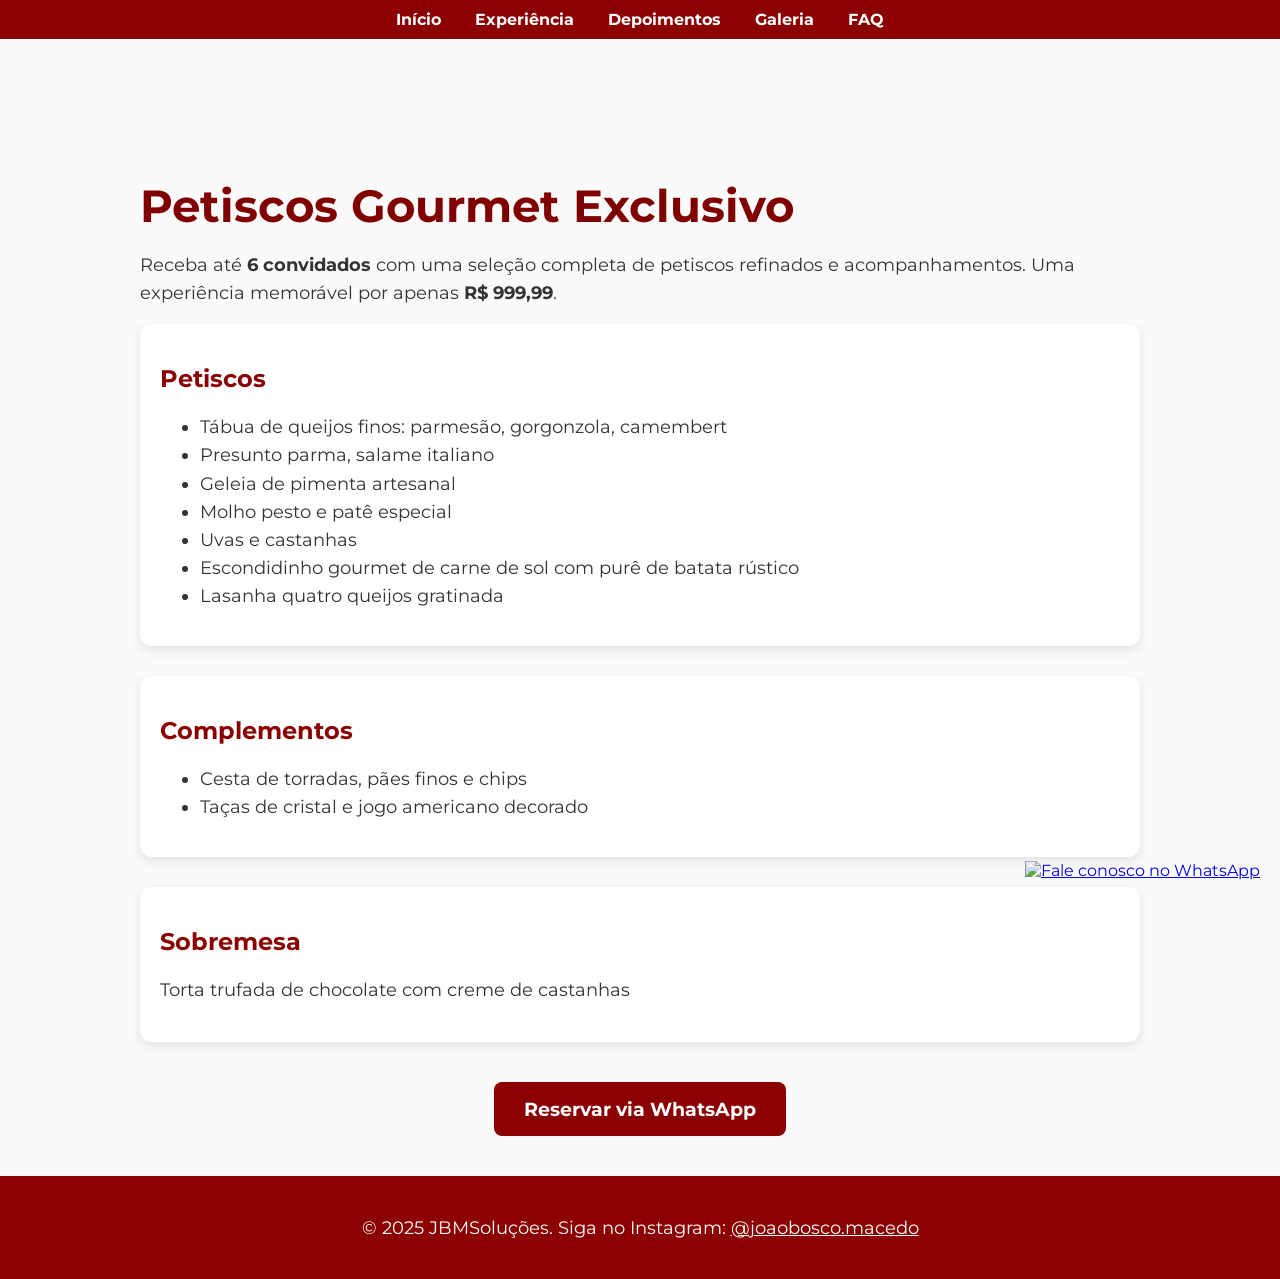
==== index.html @ 5f4e5065 "Update index.html" ====
<!DOCTYPE html>
<html lang="pt-br">
<head>
  <meta charset="UTF-8">
  <meta name="viewport" content="width=device-width, initial-scale=1.0">
  <meta name="description" content="Experiência gastronômica exclusiva com petiscos refinados, ideal para 6 pessoas. Reserve já pelo WhatsApp!">
  <title>Petiscos Gourmet Exclusivo | JBMSoluções</title>
  <link href="https://fonts.googleapis.com/css2?family=Montserrat:wght@400;700&display=swap" rel="stylesheet">
  <link rel="icon" href="https://raw.githubusercontent.com/jbmsolucoes/assets/main/favicon.ico" type="image/x-icon">
  <style>
    body {
      margin: 0;
      font-family: 'Montserrat', sans-serif;
      background-color: #fafafa;
      color: #333;
    }
    nav {
      background-color: #8B0000;
      text-align: center;
      padding: 10px;
    }
    nav a {
      color: white;
      margin: 0 15px;
      text-decoration: none;
      font-weight: bold;
    }
    nav a:hover {
      text-decoration: underline;
    }
    header {
      
      <h1 style="font-size: 2.5em; color: white; text-shadow: 2px black;">Petiscos Gourmet Exclusivo</h1>

      background: url('https://raw.githubusercontent.com/jbmsolucoes/assets/main/banner-petiscos.png') center/cover no-repeat;
      height: 100px;
      display: flex;
      align-items: center;
      justify-content: center;
      text-align: center;
      color: white;
    }
    .container {
      max-width: 1000px;
      margin: 40px auto;
      padding: 0 20px;
    }
    h1 {
      font-size: 2.8em;
      margin-bottom: 10px;
      color: #800000;
    }
    h2 {
      color: #8B0000;
    }
    p, li {
      font-size: 1.1em;
      line-height: 1.6;
    }
    .card {
      background: white;
      padding: 20px;
      border-radius: 12px;
      box-shadow: 0 4px 12px rgba(0,0,0,0.1);
      margin-bottom: 30px;
    }
    .cta {
      text-align: center;
      margin-top: 40px;
    }
    .cta a {
      display: inline-block;
      background-color: #8B0000;
      color: white;
      padding: 15px 30px;
      border-radius: 8px;
      text-decoration: none;
      font-weight: bold;
      font-size: 1.2em;
    }
    .cta a:hover {
      background-color: #a10000;
    }
    footer {
      background-color: #8B0000;
      color: white;
      text-align: center;
      padding: 20px 10px;
    }
    footer a {
      color: #fff;
      text-decoration: underline;
    }
    .whatsapp-float {
      position: fixed;
      bottom: 20px;
      right: 20px;
      z-index: 100;
    }
    .whatsapp-float img {
      width: 60px;
      height: 60px;
    }
    @media screen and (max-width: 768px) {
      h1 {
        font-size: 2em;
      }
      .cta a {
        padding: 12px 20px;
        font-size: 1em;
      }
      header {
        height: 60vh;
        background-size: cover;
      }
    }
  </style>
</head>
<body>

  <!-- Navegação -->
  <nav>
    <a href="index.html">Início</a>
    <a href="experiencia.html">Experiência</a>
    <a href="depoimentos.html">Depoimentos</a>
    <a href="galeria.html">Galeria</a>
    <a href="faq.html">FAQ</a>
  </nav>

  <!-- Banner de destaque -->
  <header></header>

  <!-- Conteúdo principal -->
  <div class="container">
    <h1>Petiscos Gourmet Exclusivo</h1>
    <p>Receba até <strong>6 convidados</strong> com uma seleção completa de petiscos refinados e acompanhamentos. Uma experiência memorável por apenas <strong>R$ 999,99</strong>.</p>

    <div class="card">
      <h2>Petiscos</h2>
      <ul>
        <li>Tábua de queijos finos: parmesão, gorgonzola, camembert</li>
        <li>Presunto parma, salame italiano</li>
        <li>Geleia de pimenta artesanal</li>
        <li>Molho pesto e patê especial</li>
        <li>Uvas e castanhas</li>
        <li>Escondidinho gourmet de carne de sol com purê de batata rústico</li>
        <li>Lasanha quatro queijos gratinada</li>
      </ul>
    </div>

    <div class="card">
      <h2>Complementos</h2>
      <ul>
        <li>Cesta de torradas, pães finos e chips</li>
        <li>Taças de cristal e jogo americano decorado</li>
      </ul>
    </div>

    <div class="card">
      <h2>Sobremesa</h2>
      <p>Torta trufada de chocolate com creme de castanhas</p>
    </div>

    <div class="cta">
      <a href="https://api.whatsapp.com/send?phone=5584981561366" target="_blank">Reservar via WhatsApp</a>
    </div>
  </div>

  <!-- Rodapé -->
  <footer>
    <p>© 2025 JBMSoluções. Siga no Instagram: 
      <a href="https://instagram.com/joaobosco.macedo" target="_blank">@joaobosco.macedo</a>
    </p>
  </footer>

  <!-- Botão flutuante do WhatsApp -->
  <div class="whatsapp-float">
    <a href="https://api.whatsapp.com/send?phone=5584981561366" target="_blank">
      <img src="https://cdn-icons-png.flaticon.com/512/124/124034.png" alt="Fale conosco no WhatsApp">
    </a>
  </div>

  <!-- Google Analytics com ID real -->
  <script async src="https://www.googletagmanager.com/gtag/js?id=G-D9MNCGHSKR"></script>
  <script>
    window.dataLayer = window.dataLayer || [];
    function gtag(){dataLayer.push(arguments);}
    gtag('js', new Date());
    gtag('config', 'G-D9MNCGHSKR');
  </script>

</body>
</html>
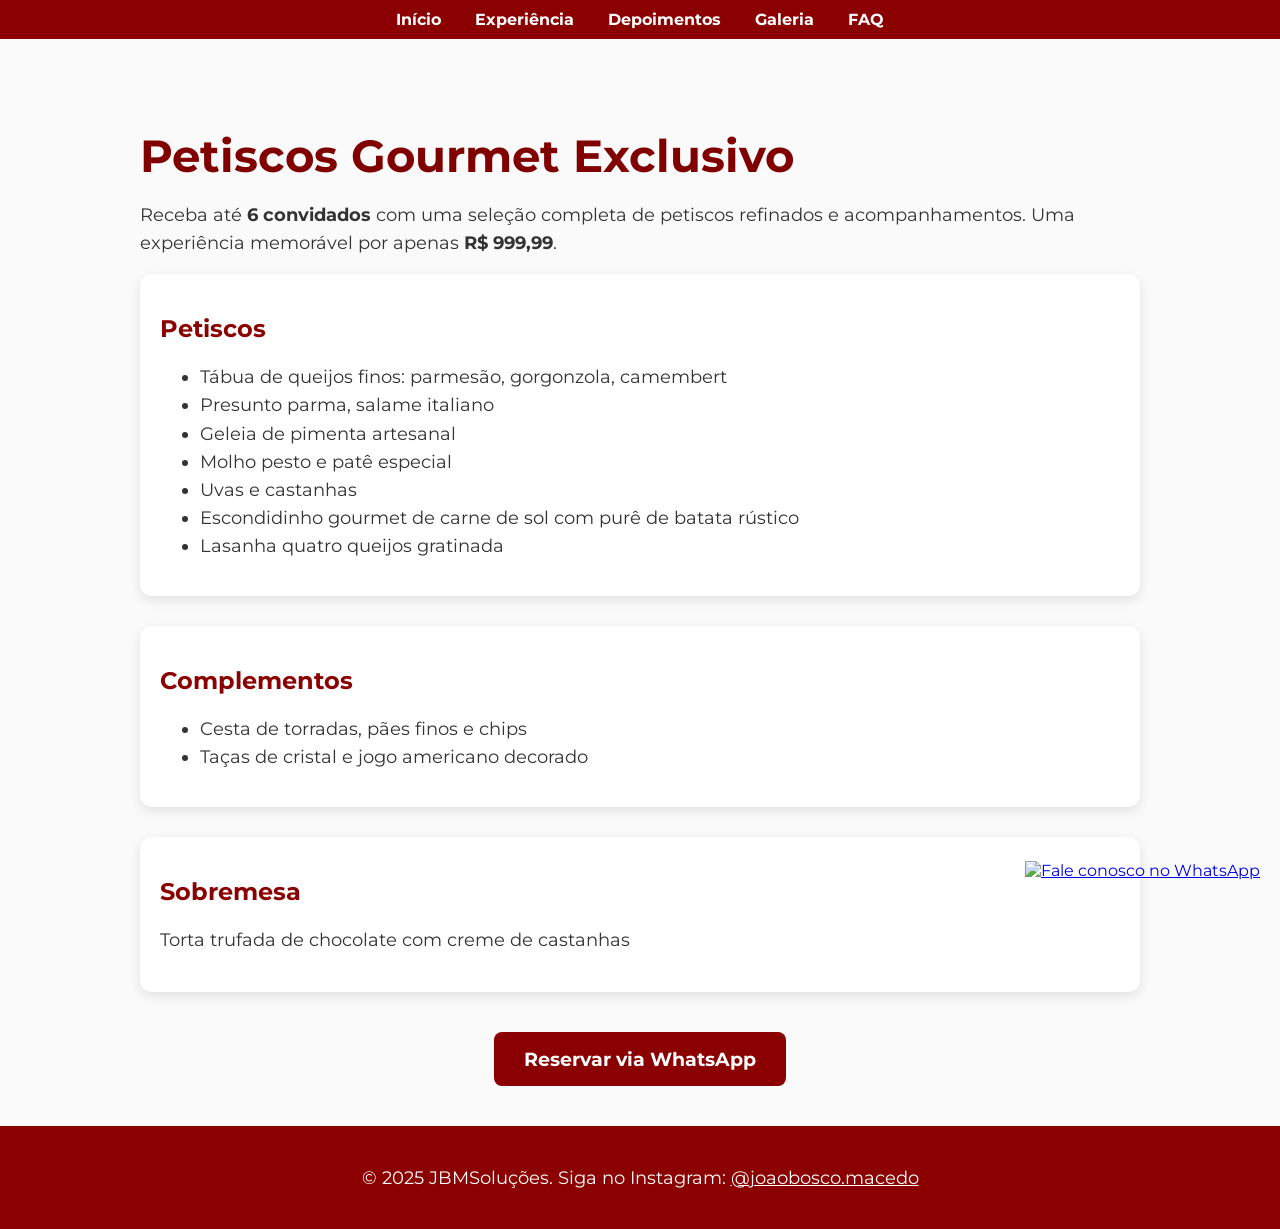
==== commit 4253c6ec: "Update index.html" ====
--- a/index.html
+++ b/index.html
@@ -33,7 +33,7 @@
       <h1 style="font-size: 2.5em; color: white; text-shadow: 2px black;">Petiscos Gourmet Exclusivo</h1>
 
       background: url('https://raw.githubusercontent.com/jbmsolucoes/assets/main/banner-petiscos.png') center/cover no-repeat;
-      height: 100px;
+      height: 50px;
       display: flex;
       align-items: center;
       justify-content: center;
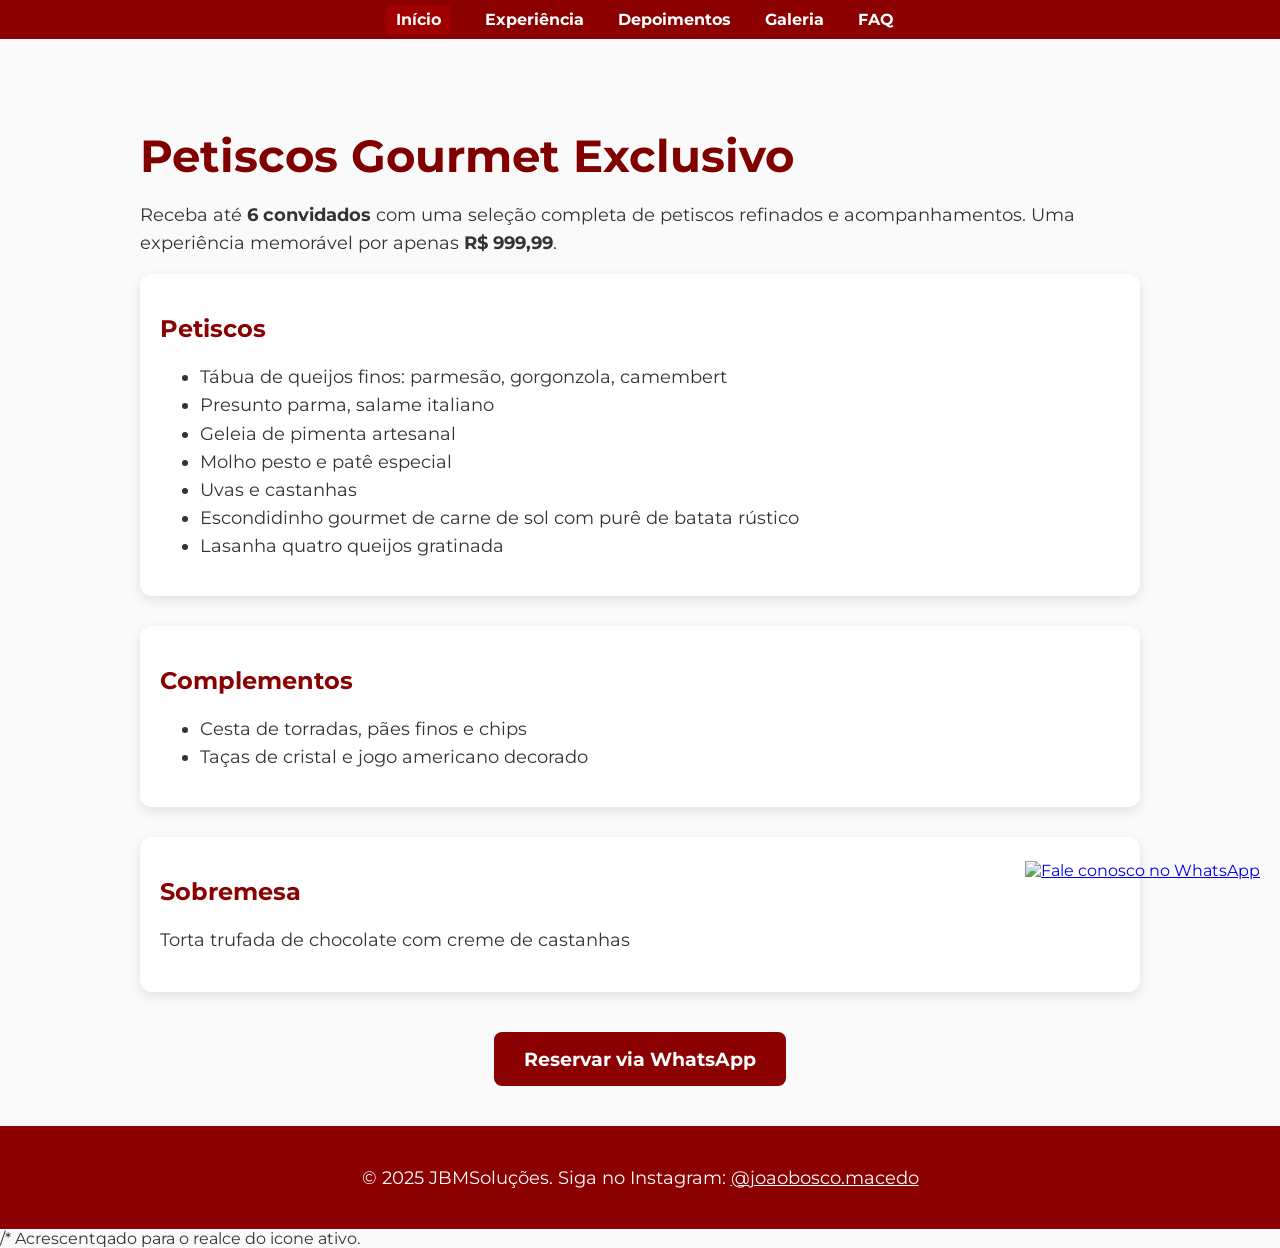
==== commit 36e12b33: "Update index.html" ====
--- a/index.html
+++ b/index.html
@@ -8,6 +8,14 @@
   <link href="https://fonts.googleapis.com/css2?family=Montserrat:wght@400;700&display=swap" rel="stylesheet">
   <link rel="icon" href="https://raw.githubusercontent.com/jbmsolucoes/assets/main/favicon.ico" type="image/x-icon">
   <style>
+    /* Destacando o icone atvo na pagina inicial */
+    nav a.active {
+      color: #fafafa;             /* cor do texto ativo */
+      background-color: #a10000;  /* fundo destacado */
+      border-radius: 4px;
+      padding: 5px 10px;
+    }
+
     body {
       margin: 0;
       font-family: 'Montserrat', sans-serif;
@@ -188,6 +196,21 @@
     gtag('js', new Date());
     gtag('config', 'G-D9MNCGHSKR');
   </script>
+  /* Acrescentqado para o realce do icone ativo.
+  <script>
+    // seleciona todos os links do nav
+    const navLinks = document.querySelectorAll('nav a');
+
+    // caminho atual (ex: "/index.html" ou "/")
+    const currentPath = window.location.pathname.split('/').pop() || 'index.html';
+
+    navLinks.forEach(link => {
+      const href = link.getAttribute('href');
+      if (href === currentPath) {
+        link.classList.add('active');
+      }
+    });
+</script>
 
 </body>
 </html>
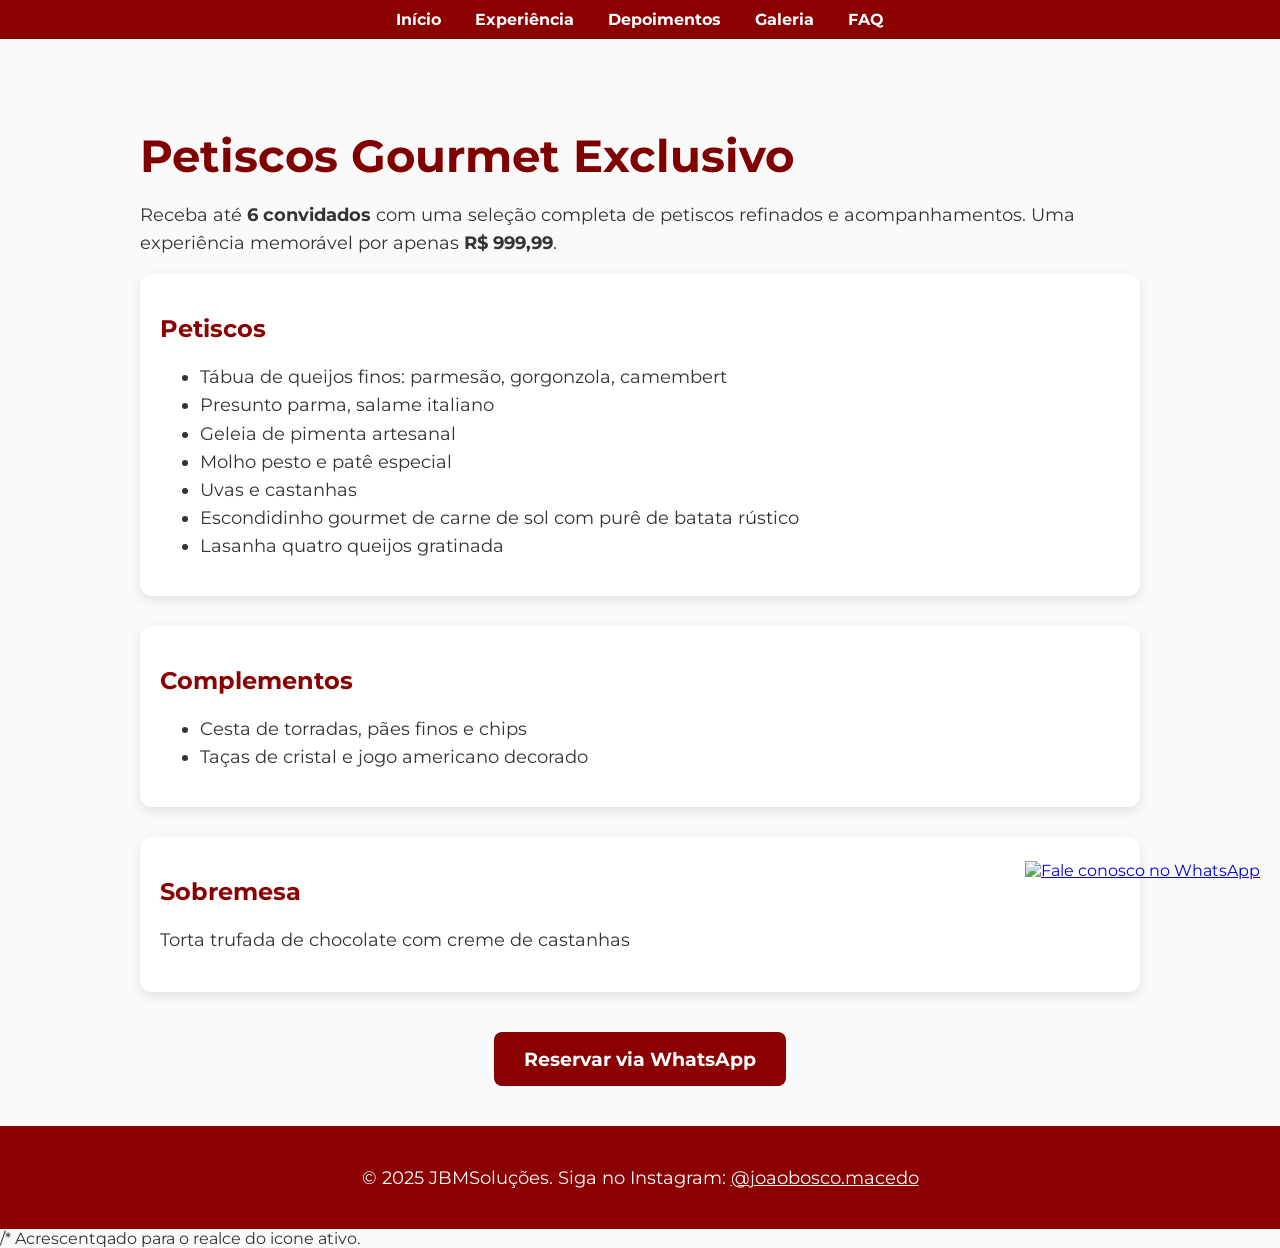
==== commit 15d4943c: "Update index.html" ====
--- a/index.html
+++ b/index.html
@@ -8,15 +8,7 @@
   <link href="https://fonts.googleapis.com/css2?family=Montserrat:wght@400;700&display=swap" rel="stylesheet">
   <link rel="icon" href="https://raw.githubusercontent.com/jbmsolucoes/assets/main/favicon.ico" type="image/x-icon">
   <style>
-    /* Destacando o icone atvo na pagina inicial */
-    nav a.active {
-      color: #fafafa;             /* cor do texto ativo */
-      background-color: #a10000;  /* fundo destacado */
-      border-radius: 4px;
-      padding: 5px 10px;
-    }
-
-    body {
+  body {
       margin: 0;
       font-family: 'Montserrat', sans-serif;
       background-color: #fafafa;
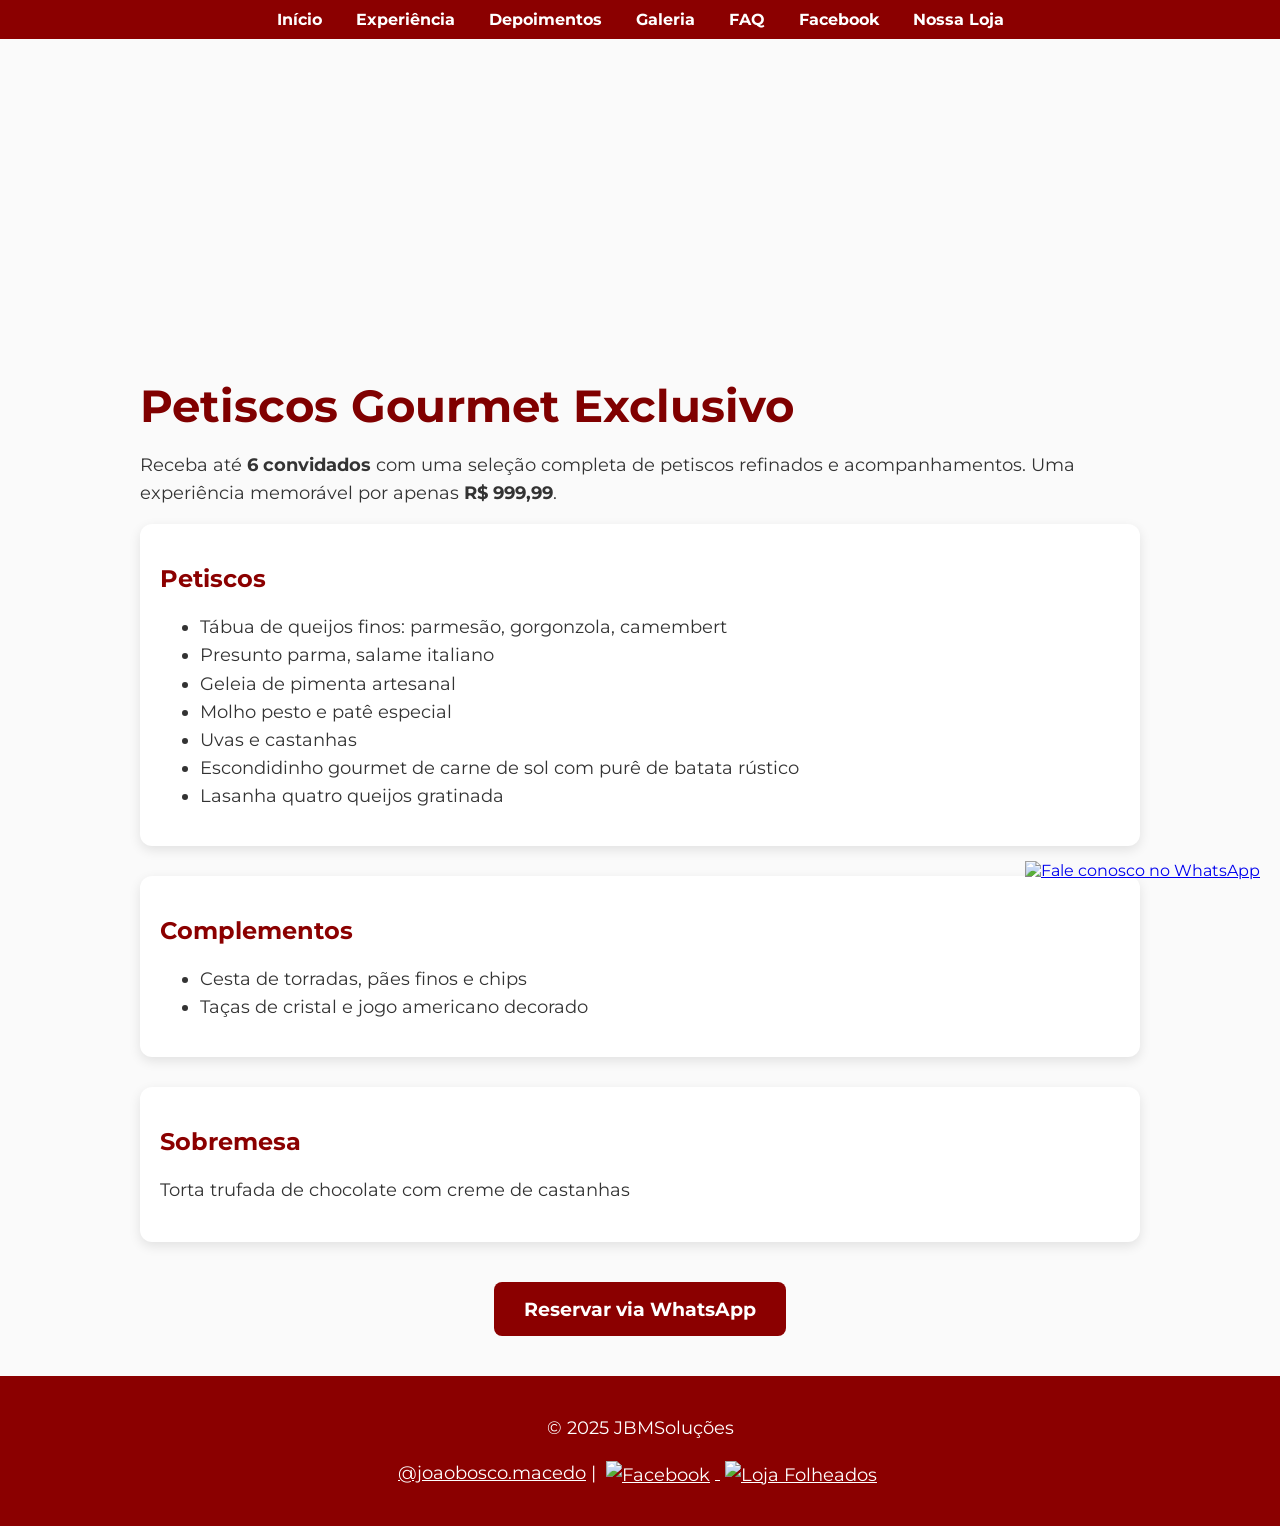
==== commit 7b33a4ed: "Update index.html" ====
--- a/index.html
+++ b/index.html
@@ -8,7 +8,7 @@
   <link href="https://fonts.googleapis.com/css2?family=Montserrat:wght@400;700&display=swap" rel="stylesheet">
   <link rel="icon" href="https://raw.githubusercontent.com/jbmsolucoes/assets/main/favicon.ico" type="image/x-icon">
   <style>
-  body {
+    body {
       margin: 0;
       font-family: 'Montserrat', sans-serif;
       background-color: #fafafa;
@@ -29,11 +29,8 @@
       text-decoration: underline;
     }
     header {
-      
-      <h1 style="font-size: 2.5em; color: white; text-shadow: 2px black;">Petiscos Gourmet Exclusivo</h1>
-
       background: url('https://raw.githubusercontent.com/jbmsolucoes/assets/main/banner-petiscos.png') center/cover no-repeat;
-      height: 50px;
+      height: 300px;
       display: flex;
       align-items: center;
       justify-content: center;
@@ -90,6 +87,11 @@
     footer a {
       color: #fff;
       text-decoration: underline;
+    }
+    .footer-links img {
+      width: 24px;
+      vertical-align: middle;
+      margin: 0 5px;
     }
     .whatsapp-float {
       position: fixed;
@@ -110,7 +112,7 @@
         font-size: 1em;
       }
       header {
-        height: 60vh;
+        height: 200px;
         background-size: cover;
       }
     }
@@ -125,6 +127,8 @@
     <a href="depoimentos.html">Depoimentos</a>
     <a href="galeria.html">Galeria</a>
     <a href="faq.html">FAQ</a>
+    <a href="https://www.facebook.com/jbm5688" target="_blank">Facebook</a>
+    <a href="https://jbm5688.folheados.com/" target="_blank">Nossa Loja</a>
   </nav>
 
   <!-- Banner de destaque -->
@@ -133,7 +137,10 @@
   <!-- Conteúdo principal -->
   <div class="container">
     <h1>Petiscos Gourmet Exclusivo</h1>
-    <p>Receba até <strong>6 convidados</strong> com uma seleção completa de petiscos refinados e acompanhamentos. Uma experiência memorável por apenas <strong>R$ 999,99</strong>.</p>
+    <p>
+      Receba até <strong>6 convidados</strong> com uma seleção completa de petiscos refinados e acompanhamentos. 
+      Uma experiência memorável por apenas <strong>R$ 999,99</strong>.
+    </p>
 
     <div class="card">
       <h2>Petiscos</h2>
@@ -162,14 +169,23 @@
     </div>
 
     <div class="cta">
-      <a href="https://api.whatsapp.com/send?phone=5584981561366" target="_blank">Reservar via WhatsApp</a>
+      <a href="https://api.whatsapp.com/send?phone=5584981561366" target="_blank">
+        Reservar via WhatsApp
+      </a>
     </div>
   </div>
 
   <!-- Rodapé -->
   <footer>
-    <p>© 2025 JBMSoluções. Siga no Instagram: 
-      <a href="https://instagram.com/joaobosco.macedo" target="_blank">@joaobosco.macedo</a>
+    <p>© 2025 JBMSoluções</p>
+    <p class="footer-links">
+      <a href="https://instagram.com/joaobosco.macedo" target="_blank">@joaobosco.macedo</a> |
+      <a href="https://www.facebook.com/jbm5688" target="_blank">
+        <img src="assets/facebook-icon.png" alt="Facebook">
+      </a>
+      <a href="https://jbm5688.folheados.com/" target="_blank">
+        <img src="assets/shop-icon.png" alt="Loja Folheados">
+      </a>
     </p>
   </footer>
 
@@ -188,21 +204,6 @@
     gtag('js', new Date());
     gtag('config', 'G-D9MNCGHSKR');
   </script>
-  /* Acrescentqado para o realce do icone ativo.
-  <script>
-    // seleciona todos os links do nav
-    const navLinks = document.querySelectorAll('nav a');
-
-    // caminho atual (ex: "/index.html" ou "/")
-    const currentPath = window.location.pathname.split('/').pop() || 'index.html';
-
-    navLinks.forEach(link => {
-      const href = link.getAttribute('href');
-      if (href === currentPath) {
-        link.classList.add('active');
-      }
-    });
-</script>
 
 </body>
 </html>
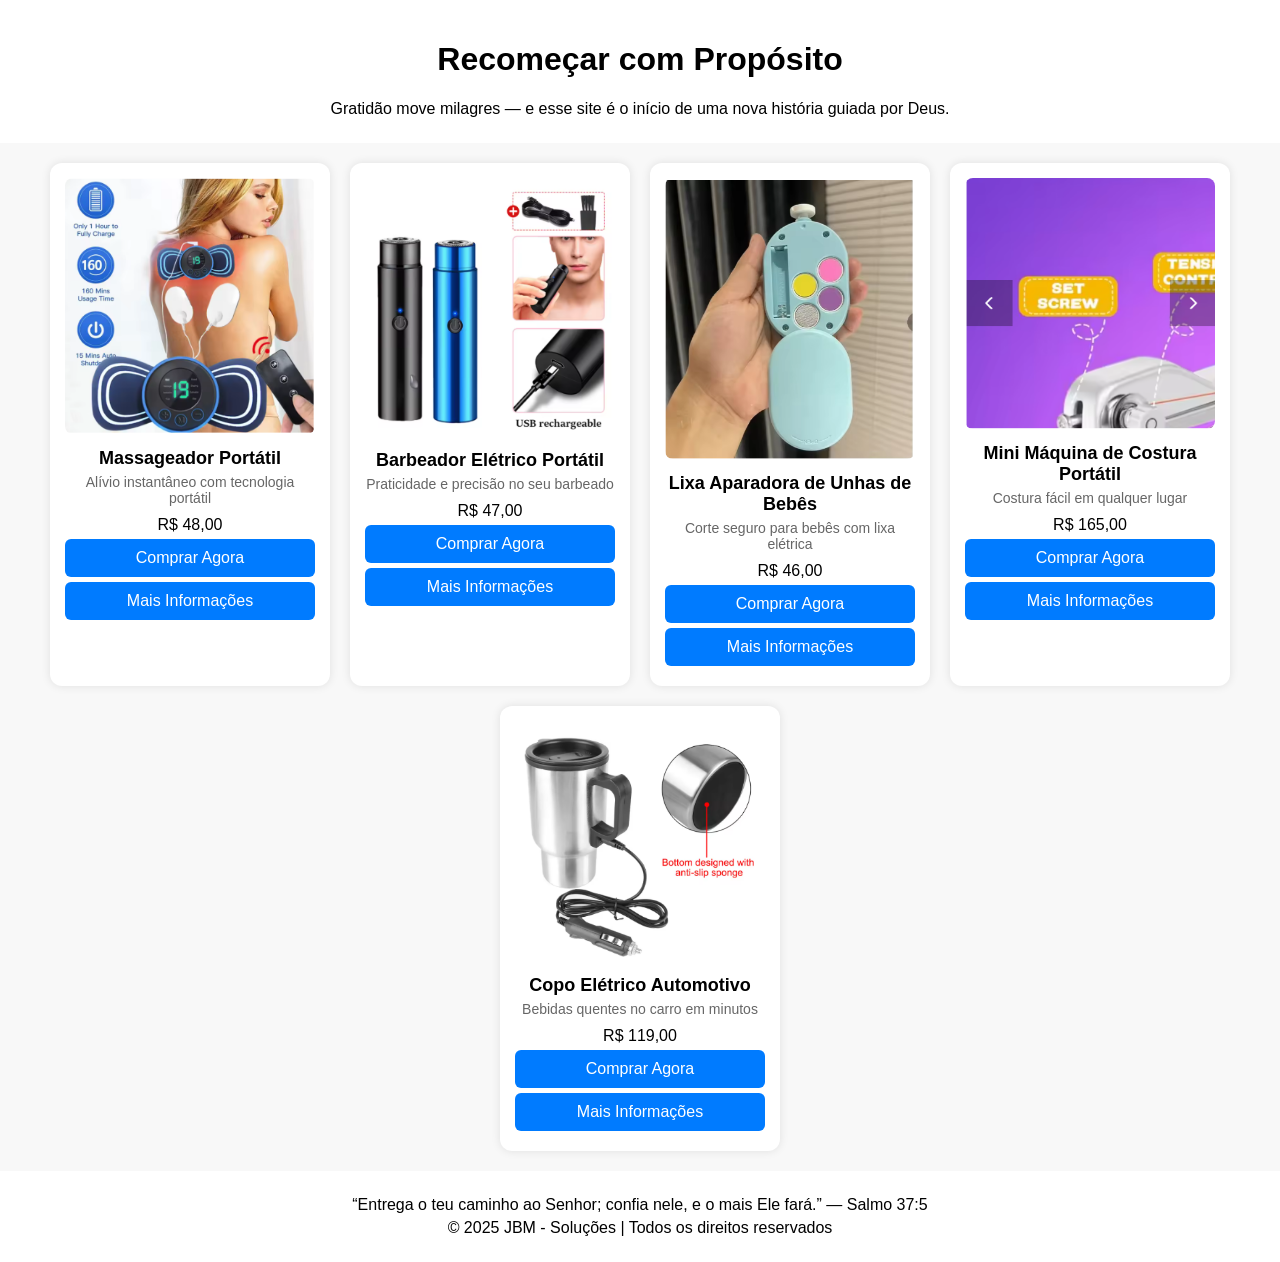
==== commit 76efeb2d: "Sistema PT completo do zero" ====
--- a/index.html
+++ b/index.html
@@ -1,209 +1,163 @@
 <!DOCTYPE html>
 <html lang="pt-br">
 <head>
-  <meta charset="UTF-8">
-  <meta name="viewport" content="width=device-width, initial-scale=1.0">
-  <meta name="description" content="Experiência gastronômica exclusiva com petiscos refinados, ideal para 6 pessoas. Reserve já pelo WhatsApp!">
-  <title>Petiscos Gourmet Exclusivo | JBMSoluções</title>
-  <link href="https://fonts.googleapis.com/css2?family=Montserrat:wght@400;700&display=swap" rel="stylesheet">
-  <link rel="icon" href="https://raw.githubusercontent.com/jbmsolucoes/assets/main/favicon.ico" type="image/x-icon">
-  <style>
-    body {
-      margin: 0;
-      font-family: 'Montserrat', sans-serif;
-      background-color: #fafafa;
-      color: #333;
-    }
-    nav {
-      background-color: #8B0000;
-      text-align: center;
-      padding: 10px;
-    }
-    nav a {
-      color: white;
-      margin: 0 15px;
-      text-decoration: none;
-      font-weight: bold;
-    }
-    nav a:hover {
-      text-decoration: underline;
-    }
-    header {
-      background: url('https://raw.githubusercontent.com/jbmsolucoes/assets/main/banner-petiscos.png') center/cover no-repeat;
-      height: 300px;
-      display: flex;
-      align-items: center;
-      justify-content: center;
-      text-align: center;
-      color: white;
-    }
-    .container {
-      max-width: 1000px;
-      margin: 40px auto;
-      padding: 0 20px;
-    }
-    h1 {
-      font-size: 2.8em;
-      margin-bottom: 10px;
-      color: #800000;
-    }
-    h2 {
-      color: #8B0000;
-    }
-    p, li {
-      font-size: 1.1em;
-      line-height: 1.6;
-    }
-    .card {
-      background: white;
-      padding: 20px;
-      border-radius: 12px;
-      box-shadow: 0 4px 12px rgba(0,0,0,0.1);
-      margin-bottom: 30px;
-    }
-    .cta {
-      text-align: center;
-      margin-top: 40px;
-    }
-    .cta a {
-      display: inline-block;
-      background-color: #8B0000;
-      color: white;
-      padding: 15px 30px;
-      border-radius: 8px;
-      text-decoration: none;
-      font-weight: bold;
-      font-size: 1.2em;
-    }
-    .cta a:hover {
-      background-color: #a10000;
-    }
-    footer {
-      background-color: #8B0000;
-      color: white;
-      text-align: center;
-      padding: 20px 10px;
-    }
-    footer a {
-      color: #fff;
-      text-decoration: underline;
-    }
-    .footer-links img {
-      width: 24px;
-      vertical-align: middle;
-      margin: 0 5px;
-    }
-    .whatsapp-float {
-      position: fixed;
-      bottom: 20px;
-      right: 20px;
-      z-index: 100;
-    }
-    .whatsapp-float img {
-      width: 60px;
-      height: 60px;
-    }
-    @media screen and (max-width: 768px) {
-      h1 {
-        font-size: 2em;
-      }
-      .cta a {
-        padding: 12px 20px;
-        font-size: 1em;
-      }
-      header {
-        height: 200px;
-        background-size: cover;
-      }
-    }
-  </style>
+    <meta charset="UTF-8">
+    <meta name="viewport" content="width=device-width, initial-scale=1.0">
+    <title>Recomeçar com Propósito</title>
+    <style>
+        body { font-family: Arial, sans-serif; margin: 0; padding: 0; background: #f8f8f8; }
+        header, footer { text-align: center; padding: 20px; background: #fff; }
+        .produtos { display: flex; flex-wrap: wrap; justify-content: center; gap: 20px; padding: 20px; }
+        article { background: #fff; border-radius: 12px; box-shadow: 0 0 10px rgba(0,0,0,0.1); width: 250px; text-align: center; padding: 15px; }
+        img { width: 100%; border-radius: 8px; transition: opacity 0.5s; }
+        h2 { font-size: 18px; margin: 10px 0 5px; }
+        p { font-size: 16px; margin: 5px 0; }
+        .botoes a { display: block; margin: 5px 0; padding: 10px; background: #007bff; color: white; border-radius: 6px; text-decoration: none; }
+        .botoes a:hover { background: #0056b3; }
+        .descricao-resumida { font-size: 14px; color: #666; margin-bottom: 10px; }
+    </style>
+    <script>
+        const imagens = {};
+        function rotacionarImagem(id, imagensList) {
+            let i = 0;
+            imagens[id] = setInterval(() => {
+                document.getElementById(id).src = imagensList[i];
+                i = (i + 1) % imagensList.length;
+            }, 1000);
+        }
+        function pararRotacao(id, original) {
+            clearInterval(imagens[id]);
+            document.getElementById(id).src = original;
+        }
+
+        window.onload = function () {
+            const Produto1 = "Massageador Portátil";
+            const Produto2 = "Barbeador Elétrico Portátil";
+            const Produto3 = "Lixa Aparadora de Unhas de Bebês";
+            const Produto4 = "Mini Máquina de Costura Portátil";
+            const Produto5 = "Copo Elétrico Automotivo";
+
+            const Valor1 = "R$ 48,00";
+            const Valor2 = "R$ 47,00";
+            const Valor3 = "R$ 46,00";
+            const Valor4 = "R$ 165,00";
+            const Valor5 = "R$ 119,00";
+
+            const Desc1 = "Alívio instantâneo com tecnologia portátil";
+            const Desc2 = "Praticidade e precisão no seu barbeado";
+            const Desc3 = "Corte seguro para bebês com lixa elétrica";
+            const Desc4 = "Costura fácil em qualquer lugar";
+            const Desc5 = "Bebidas quentes no carro em minutos";
+
+            document.getElementById("titulo1").innerText = Produto1;
+            document.getElementById("titulo2").innerText = Produto2;
+            document.getElementById("titulo3").innerText = Produto3;
+            document.getElementById("titulo4").innerText = Produto4;
+            document.getElementById("titulo5").innerText = Produto5;
+
+            document.getElementById("valor1").innerText = Valor1;
+            document.getElementById("valor2").innerText = Valor2;
+            document.getElementById("valor3").innerText = Valor3;
+            document.getElementById("valor4").innerText = Valor4;
+            document.getElementById("valor5").innerText = Valor5;
+
+            document.getElementById("desc1").innerText = Desc1;
+            document.getElementById("desc2").innerText = Desc2;
+            document.getElementById("desc3").innerText = Desc3;
+            document.getElementById("desc4").innerText = Desc4;
+            document.getElementById("desc5").innerText = Desc5;
+
+            document.getElementById("btnComprar1").href = `pagamento.html?produto=${encodeURIComponent(Produto1)}&valor=${encodeURIComponent(Valor1)}`;
+            document.getElementById("btnComprar2").href = `pagamento.html?produto=${encodeURIComponent(Produto2)}&valor=${encodeURIComponent(Valor2)}`;
+            document.getElementById("btnComprar3").href = `pagamento.html?produto=${encodeURIComponent(Produto3)}&valor=${encodeURIComponent(Valor3)}`;
+            document.getElementById("btnComprar4").href = `pagamento.html?produto=${encodeURIComponent(Produto4)}&valor=${encodeURIComponent(Valor4)}`;
+            document.getElementById("btnComprar5").href = `pagamento.html?produto=${encodeURIComponent(Produto5)}&valor=${encodeURIComponent(Valor5)}`;
+        };
+    </script>
 </head>
 <body>
+    <header>
+        <h1>Recomeçar com Propósito</h1>
+        <p>Gratidão move milagres — e esse site é o início de uma nova história guiada por Deus.</p>
+    </header>
 
-  <!-- Navegação -->
-  <nav>
-    <a href="index.html">Início</a>
-    <a href="experiencia.html">Experiência</a>
-    <a href="depoimentos.html">Depoimentos</a>
-    <a href="galeria.html">Galeria</a>
-    <a href="faq.html">FAQ</a>
-    <a href="https://www.facebook.com/jbm5688" target="_blank">Facebook</a>
-    <a href="https://jbm5688.folheados.com/" target="_blank">Nossa Loja</a>
-  </nav>
+    <main>
+        <section class="produtos">
+            <!-- Produto 1 -->
+            <article>
+                <img id="produto1" src="img/IMAGEM1-1.PNG" alt="Produto 1"
+                    onmouseover="rotacionarImagem('produto1', ['img/IMAGEM1-1.PNG', 'img/IMAGEM1-2.PNG', 'img/IMAGEM1-3.PNG'])"
+                    onmouseout="pararRotacao('produto1', 'img/IMAGEM1-1.PNG')">
+                <h2 id="titulo1"></h2>
+                <p class="descricao-resumida" id="desc1"></p>
+                <p id="valor1"></p>
+                <div class="botoes">
+                    <a id="btnComprar1">Comprar Agora</a>
+                    <a href="detalhes-do-produto.html?produto=1">Mais Informações</a>
+                </div>
+            </article>
 
-  <!-- Banner de destaque -->
-  <header></header>
+            <!-- Produto 2 -->
+            <article>
+                <img id="produto2" src="img/IMAGEM2-1.PNG" alt="Produto 2"
+                    onmouseover="rotacionarImagem('produto2', ['img/IMAGEM2-1.PNG', 'img/IMAGEM2-2.PNG', 'img/IMAGEM2-3.PNG'])"
+                    onmouseout="pararRotacao('produto2', 'img/IMAGEM2-1.PNG')">
+                <h2 id="titulo2"></h2>
+                <p class="descricao-resumida" id="desc2"></p>
+                <p id="valor2"></p>
+                <div class="botoes">
+                    <a id="btnComprar2">Comprar Agora</a>
+                    <a href="detalhes-do-produto.html?produto=2">Mais Informações</a>
+                </div>
+            </article>
 
-  <!-- Conteúdo principal -->
-  <div class="container">
-    <h1>Petiscos Gourmet Exclusivo</h1>
-    <p>
-      Receba até <strong>6 convidados</strong> com uma seleção completa de petiscos refinados e acompanhamentos. 
-      Uma experiência memorável por apenas <strong>R$ 999,99</strong>.
-    </p>
+            <!-- Produto 3 -->
+            <article>
+                <img id="produto3" src="img/IMAGEM3-1.PNG" alt="Produto 3"
+                    onmouseover="rotacionarImagem('produto3', ['img/IMAGEM3-1.PNG', 'img/IMAGEM3-2.PNG', 'img/IMAGEM3-3.PNG'])"
+                    onmouseout="pararRotacao('produto3', 'img/IMAGEM3-1.PNG')">
+                <h2 id="titulo3"></h2>
+                <p class="descricao-resumida" id="desc3"></p>
+                <p id="valor3"></p>
+                <div class="botoes">
+                    <a id="btnComprar3">Comprar Agora</a>
+                    <a href="detalhes-do-produto.html?produto=3">Mais Informações</a>
+                </div>
+            </article>
 
-    <div class="card">
-      <h2>Petiscos</h2>
-      <ul>
-        <li>Tábua de queijos finos: parmesão, gorgonzola, camembert</li>
-        <li>Presunto parma, salame italiano</li>
-        <li>Geleia de pimenta artesanal</li>
-        <li>Molho pesto e patê especial</li>
-        <li>Uvas e castanhas</li>
-        <li>Escondidinho gourmet de carne de sol com purê de batata rústico</li>
-        <li>Lasanha quatro queijos gratinada</li>
-      </ul>
-    </div>
+            <!-- Produto 4 -->
+            <article>
+                <img id="produto4" src="img/IMAGEM4-1.PNG" alt="Produto 4"
+                    onmouseover="rotacionarImagem('produto4', ['img/IMAGEM4-1.PNG', 'img/IMAGEM4-2.PNG', 'img/IMAGEM4-3.PNG'])"
+                    onmouseout="pararRotacao('produto4', 'img/IMAGEM4-1.PNG')">
+                <h2 id="titulo4"></h2>
+                <p class="descricao-resumida" id="desc4"></p>
+                <p id="valor4"></p>
+                <div class="botoes">
+                    <a id="btnComprar4">Comprar Agora</a>
+                    <a href="detalhes-do-produto.html?produto=4">Mais Informações</a>
+                </div>
+            </article>
 
-    <div class="card">
-      <h2>Complementos</h2>
-      <ul>
-        <li>Cesta de torradas, pães finos e chips</li>
-        <li>Taças de cristal e jogo americano decorado</li>
-      </ul>
-    </div>
+            <!-- Produto 5 -->
+            <article>
+                <img id="produto5" src="img/IMAGEM5-1.PNG" alt="Produto 5"
+                    onmouseover="rotacionarImagem('produto5', ['img/IMAGEM5-1.PNG', 'img/IMAGEM5-2.PNG', 'img/IMAGEM5-3.PNG'])"
+                    onmouseout="pararRotacao('produto5', 'img/IMAGEM5-1.PNG')">
+                <h2 id="titulo5"></h2>
+                <p class="descricao-resumida" id="desc5"></p>
+                <p id="valor5"></p>
+                <div class="botoes">
+                    <a id="btnComprar5">Comprar Agora</a>
+                    <a href="detalhes-do-produto.html?produto=5">Mais Informações</a>
+                </div>
+            </article>
+        </section>
+    </main>
 
-    <div class="card">
-      <h2>Sobremesa</h2>
-      <p>Torta trufada de chocolate com creme de castanhas</p>
-    </div>
-
-    <div class="cta">
-      <a href="https://api.whatsapp.com/send?phone=5584981561366" target="_blank">
-        Reservar via WhatsApp
-      </a>
-    </div>
-  </div>
-
-  <!-- Rodapé -->
-  <footer>
-    <p>© 2025 JBMSoluções</p>
-    <p class="footer-links">
-      <a href="https://instagram.com/joaobosco.macedo" target="_blank">@joaobosco.macedo</a> |
-      <a href="https://www.facebook.com/jbm5688" target="_blank">
-        <img src="assets/facebook-icon.png" alt="Facebook">
-      </a>
-      <a href="https://jbm5688.folheados.com/" target="_blank">
-        <img src="assets/shop-icon.png" alt="Loja Folheados">
-      </a>
-    </p>
-  </footer>
-
-  <!-- Botão flutuante do WhatsApp -->
-  <div class="whatsapp-float">
-    <a href="https://api.whatsapp.com/send?phone=5584981561366" target="_blank">
-      <img src="https://cdn-icons-png.flaticon.com/512/124/124034.png" alt="Fale conosco no WhatsApp">
-    </a>
-  </div>
-
-  <!-- Google Analytics com ID real -->
-  <script async src="https://www.googletagmanager.com/gtag/js?id=G-D9MNCGHSKR"></script>
-  <script>
-    window.dataLayer = window.dataLayer || [];
-    function gtag(){dataLayer.push(arguments);}
-    gtag('js', new Date());
-    gtag('config', 'G-D9MNCGHSKR');
-  </script>
-
+    <footer>
+        <p>“Entrega o teu caminho ao Senhor; confia nele, e o mais Ele fará.” — Salmo 37:5</p>
+        <p>© 2025 JBM - Soluções | Todos os direitos reservados</p>
+    </footer>
 </body>
 </html>
